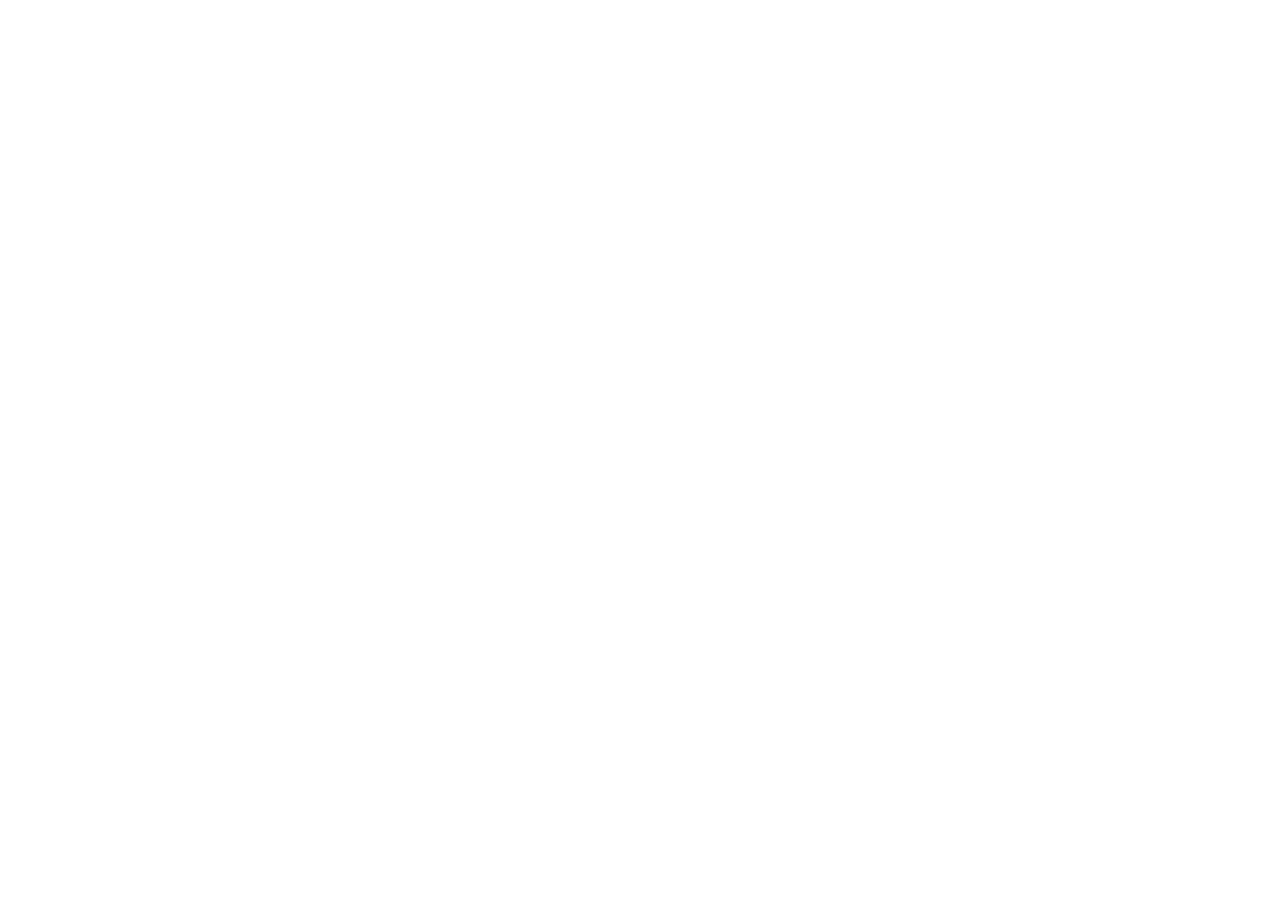
==== index.html @ e4a258f5 "update" ====
<!DOCTYPE html>
<html lang="pt-br">
<head>
    <meta charset="UTF-8">
    <meta http-equiv="X-UA-Compatible" content="IE=edge">
    <meta name="viewport" content="width=device-width, initial-scale=1.0">
    <title>Projeto Redes Socias</title>
    <link rel="shortcut icon" href="favicon.ico" type="image/x-icon">
</head>
<body>
    
    
</body>
</html>
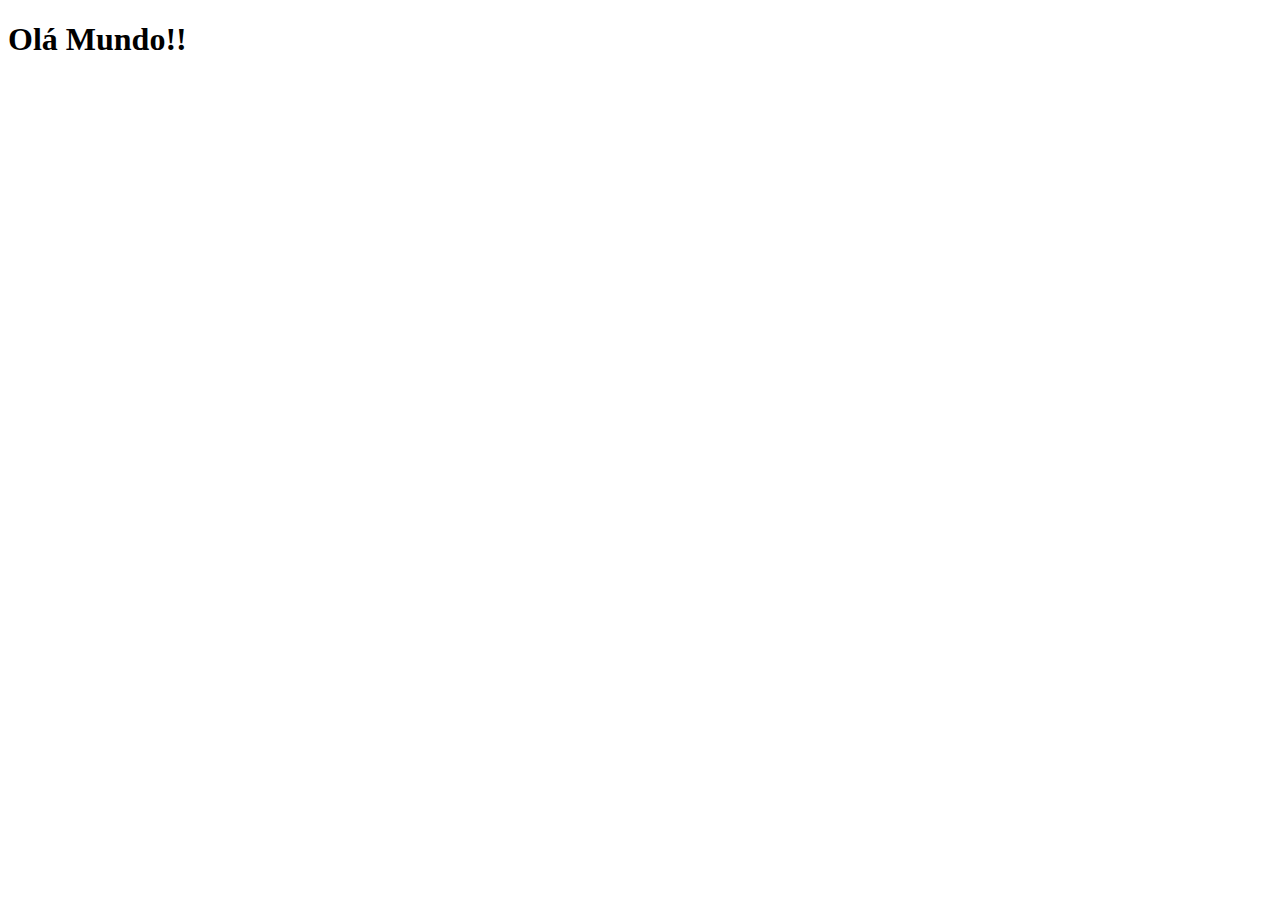
==== commit 811d1625: "update" ====
--- a/index.html
+++ b/index.html
@@ -6,9 +6,10 @@
     <meta name="viewport" content="width=device-width, initial-scale=1.0">
     <title>Projeto Redes Socias</title>
     <link rel="shortcut icon" href="favicon.ico" type="image/x-icon">
+    <link rel="stylesheet" href="style.css">
 </head>
 <body>
-    
+    <h1>Olá Mundo!!</h1>
     
 </body>
 </html>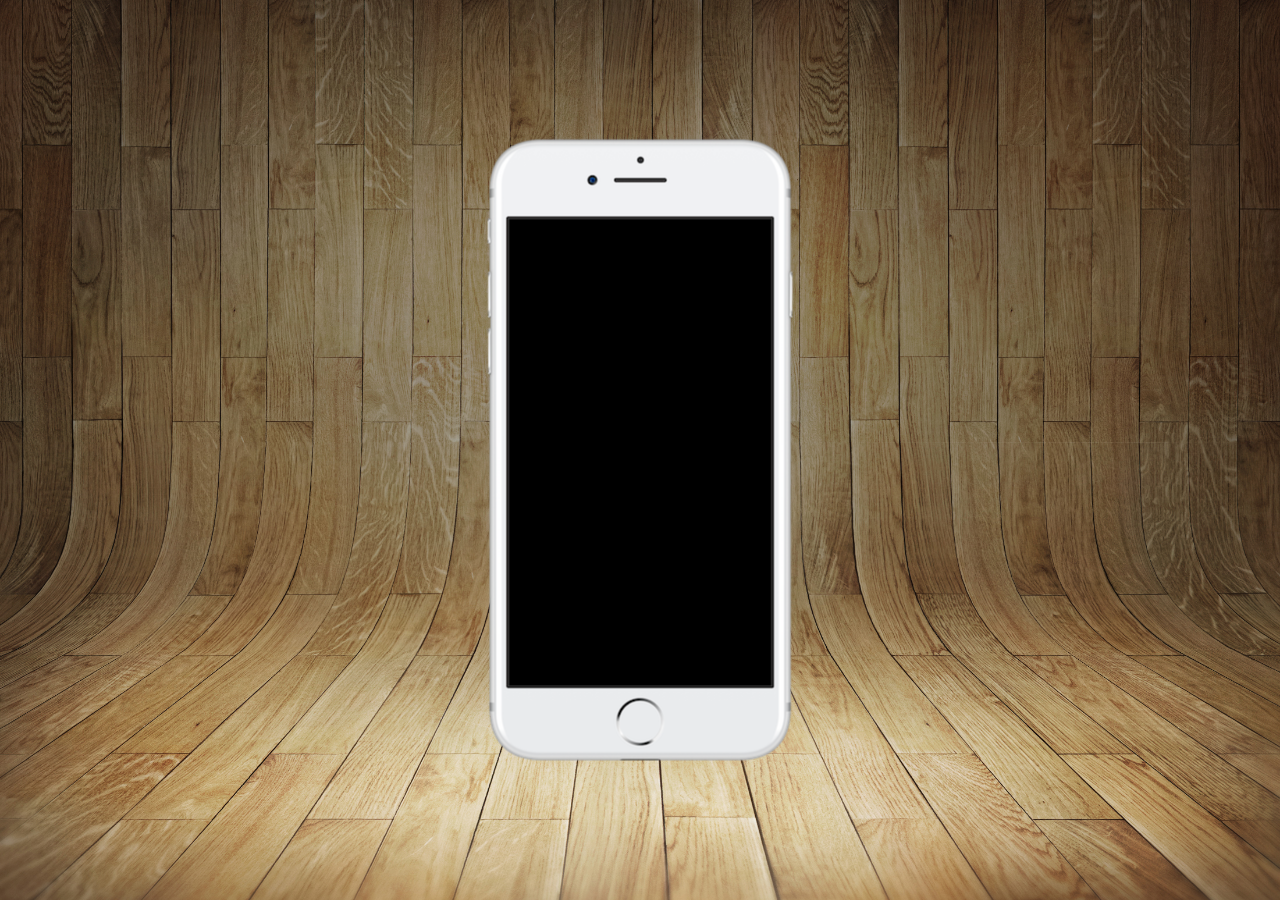
==== commit c950f4ba: "update style" ====
--- a/index.html
+++ b/index.html
@@ -6,10 +6,17 @@
     <meta name="viewport" content="width=device-width, initial-scale=1.0">
     <title>Projeto Redes Socias</title>
     <link rel="shortcut icon" href="favicon.ico" type="image/x-icon">
-    <link rel="stylesheet" href="style.css">
+    <link rel="stylesheet" href="estilos/style.css">
 </head>
 <body>
-    <h1>Olá Mundo!!</h1>
-    
+    <main>
+        <section id="telefone">
+
+        </section>
+
+        <section id="redes sociais">
+
+        </section>
+    </main>
 </body>
 </html>--- a/estilos/style.css
+++ b/estilos/style.css
@@ -0,0 +1,37 @@
+@charset "UTH-8";
+
+* {
+    margin: 0px;
+    padding: 0px;
+    font-family: Arial, Helvetica, sans-serif;
+}
+
+html, body {
+    width: 100vw;
+    height: 100vh;
+    }
+
+body {
+    background: url(../imagens/fundo-madeira.jpg) no-repeat top center;
+    background-size: cover;
+    background-attachment: fixed;
+}
+
+main {
+    position: relative;
+    height: 100vh;
+    
+}
+
+section#telefone {
+    position: absolute;
+    top: 50%;
+    left: 50%;
+    transform: translate(-50%, -50%);
+    height: 627px;
+    width: 311px;
+    background: url(../imagens/frame-iphone.png) no-repeat;
+
+    
+    
+}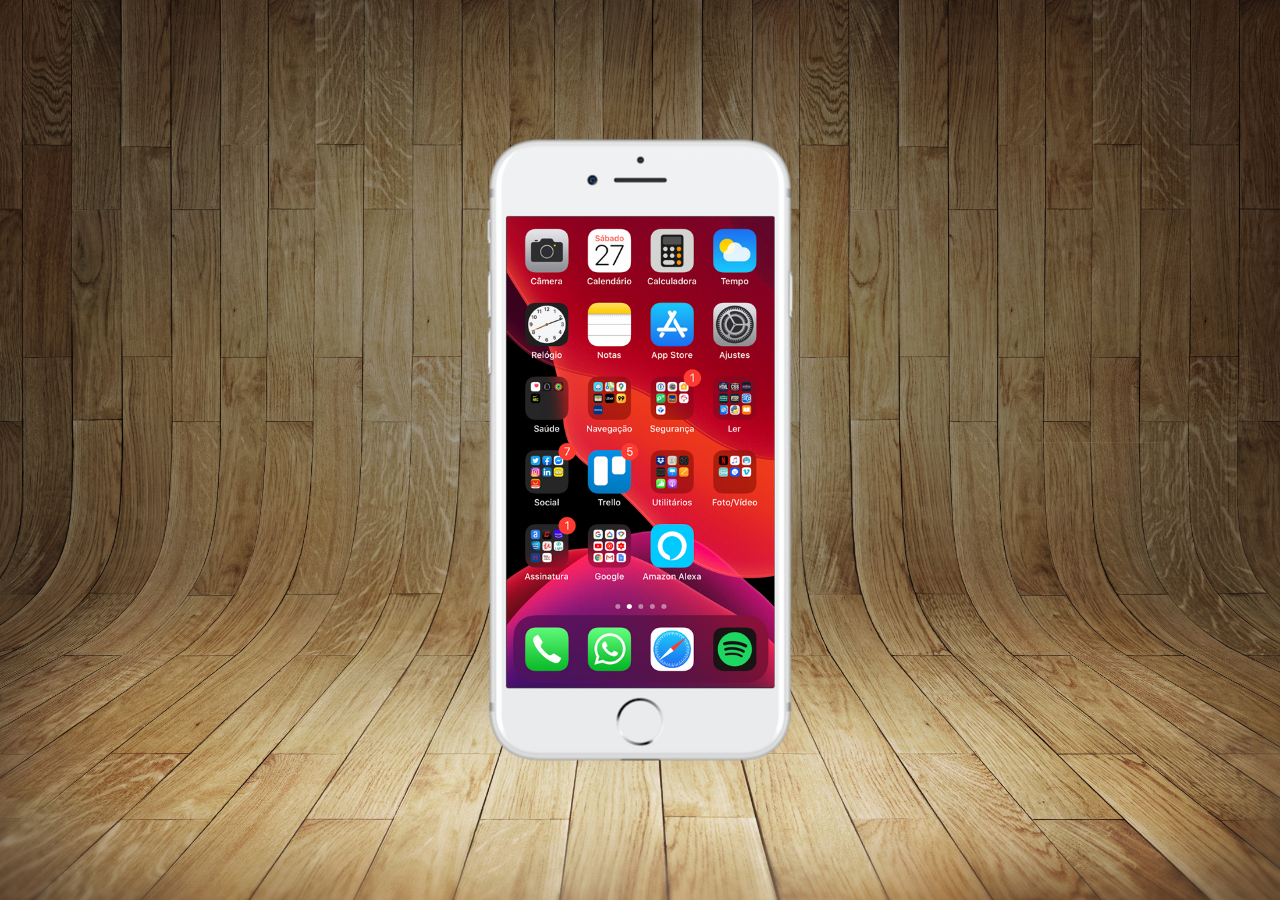
==== commit 648ad820: "create tela home" ====
--- a/index.html
+++ b/index.html
@@ -11,6 +11,7 @@
 <body>
     <main>
         <section id="telefone">
+            <iframe src="home.html" name="tela" id="tela" frameborder="0"></iframe>
 
         </section>
 
--- a/estilos/style.css
+++ b/estilos/style.css
@@ -19,8 +19,7 @@
 
 main {
     position: relative;
-    height: 100vh;
-    
+    height: 100vh; 
 }
 
 section#telefone {
@@ -31,7 +30,12 @@
     height: 627px;
     width: 311px;
     background: url(../imagens/frame-iphone.png) no-repeat;
+}
 
-    
-    
+iframe#tela {
+    position: relative;
+    top: 80px;
+    left: 22px;
+    width: 268px;
+    height: 471px;
 }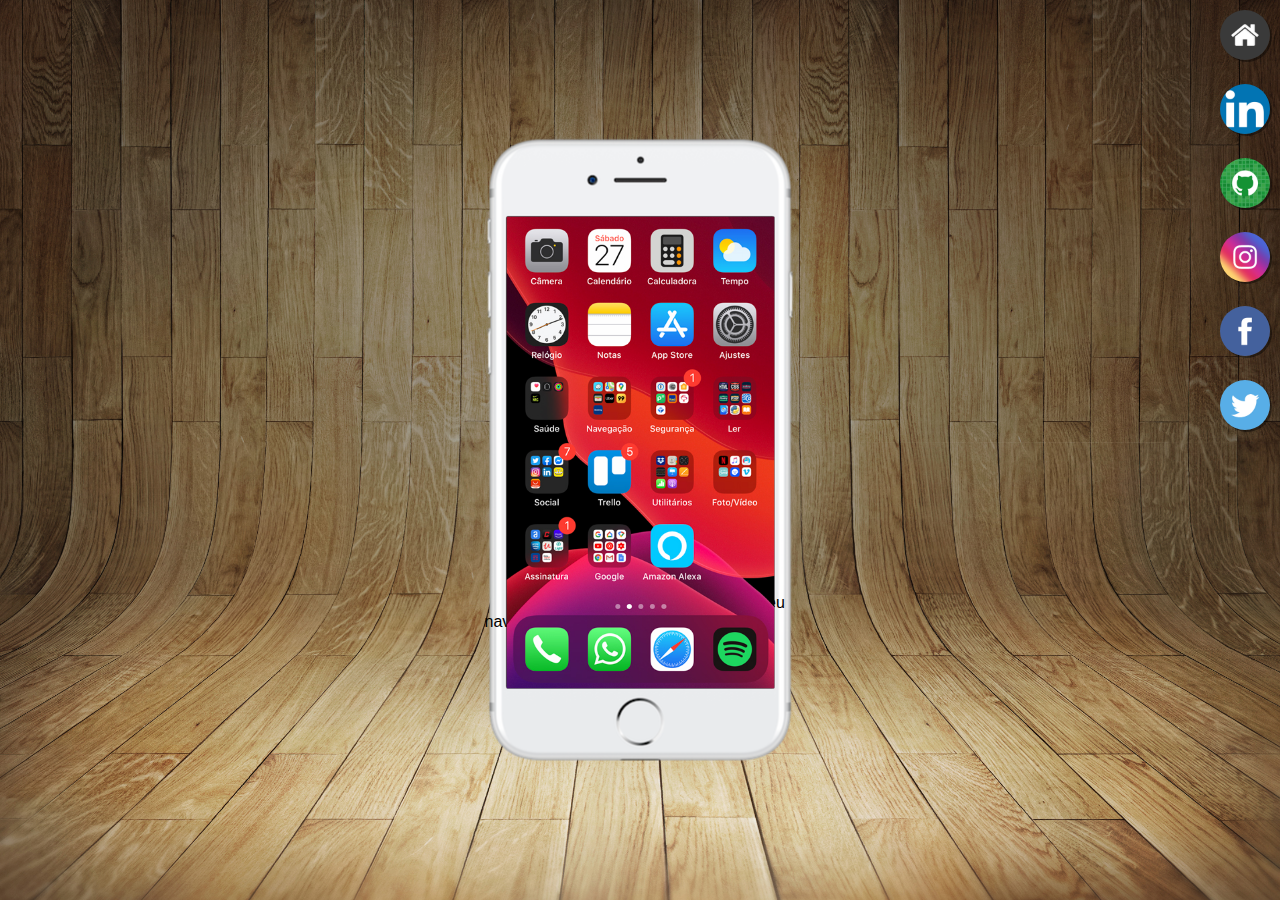
==== commit 4d54037e: "create botões laterais" ====
--- a/index.html
+++ b/index.html
@@ -12,10 +12,17 @@
     <main>
         <section id="telefone">
             <iframe src="home.html" name="tela" id="tela" frameborder="0"></iframe>
+Seu navegador não suporta este recurso.
 
         </section>
 
-        <section id="redes sociais">
+        <section id="redes-sociais">
+            <a href="" target="tela"><img src="imagens/logo-home.jpg" alt="Home"></a><br>
+            <a href="" target="tela"><img src="imagens/logo-linkedin.jpg" alt="Linkedin"></a><br>
+            <a href="" target="tela"><img src="imagens/logo-github.jpg" alt="GitHub"></a><br>
+            <a href="" target="tela"><img src="imagens/logo-instagram.jpg" alt="logo-instagram"></a><br>
+            <a href="" target="tela"><img src="imagens/logo-facebook.jpg" alt="logo-facebook"></a><br>
+            <a href="" target="tela"><img src="imagens/logo-twitter.jpg" alt="Twuitter"></a><br>
 
         </section>
     </main>
--- a/estilos/style.css
+++ b/estilos/style.css
@@ -36,6 +36,25 @@
     position: relative;
     top: 80px;
     left: 22px;
-    width: 268px;
-    height: 471px;
+    width: 267.5px;
+    height: 471.5px;
+}
+
+section#redes-sociais {
+    text-align: right;
+}
+
+section#redes-sociais img {
+    width: 50px;
+    margin: 10px;
+    border-radius: 50%;
+    box-shadow: 2px 2px rgba(0, 0, 0, 0.404);
+    box-sizing: border-box;
+}
+
+section#redes-sociais img:hover {
+    border: 2px solid rgba(255, 255, 255, 0.637);
+    transform: translate(-3px, -3px);
+    box-shadow: 5px 5px 10px rgba(0, 0, 0, 0.63);
+    transition: transform 0.5s, border 0.5s;
 }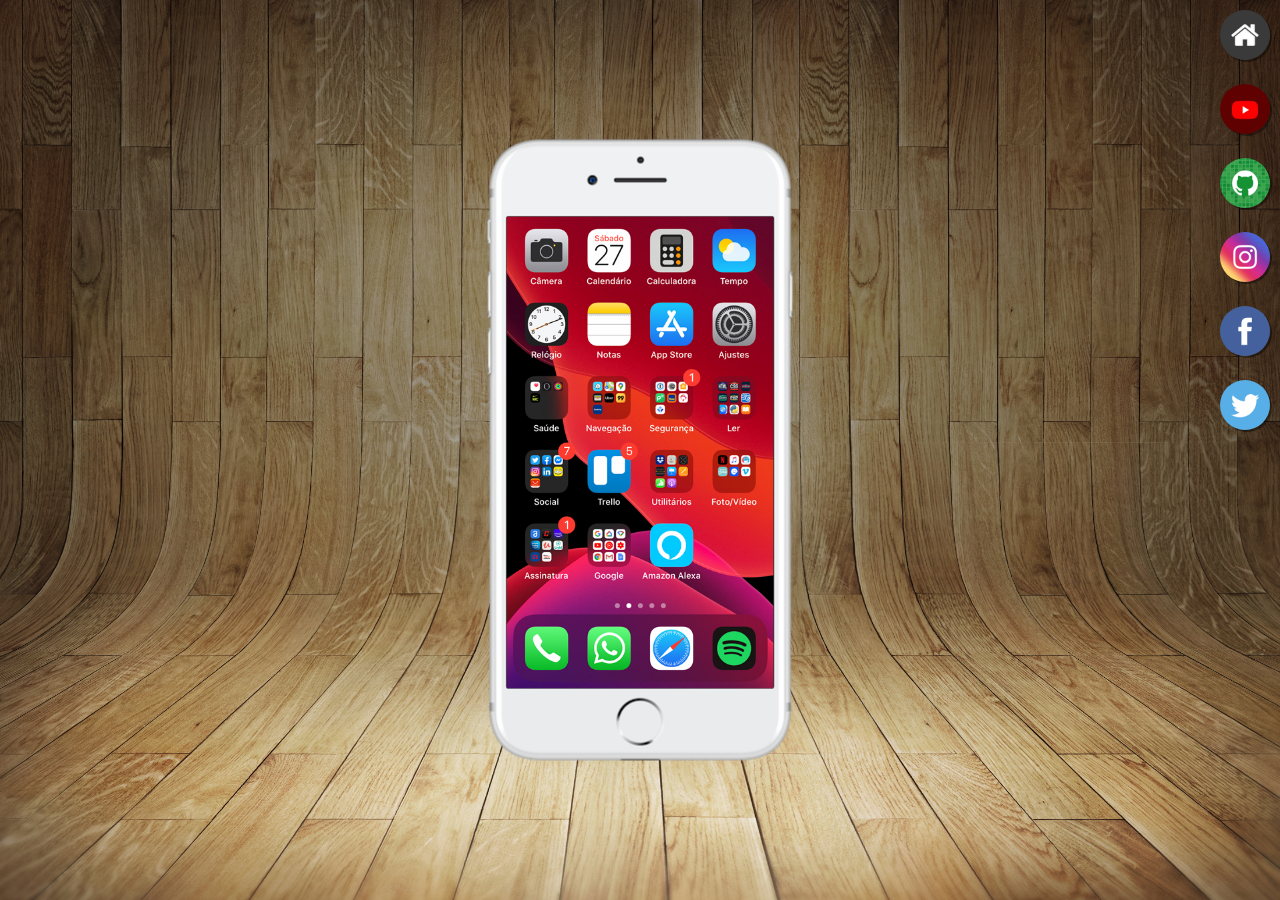
==== commit 3ce826ad: "update" ====
--- a/index.html
+++ b/index.html
@@ -12,18 +12,17 @@
     <main>
         <section id="telefone">
             <iframe src="home.html" name="tela" id="tela" frameborder="0"></iframe>
-Seu navegador não suporta este recurso.
+
 
         </section>
 
         <section id="redes-sociais">
-            <a href="" target="tela"><img src="imagens/logo-home.jpg" alt="Home"></a><br>
-            <a href="" target="tela"><img src="imagens/logo-linkedin.jpg" alt="Linkedin"></a><br>
-            <a href="" target="tela"><img src="imagens/logo-github.jpg" alt="GitHub"></a><br>
-            <a href="" target="tela"><img src="imagens/logo-instagram.jpg" alt="logo-instagram"></a><br>
-            <a href="" target="tela"><img src="imagens/logo-facebook.jpg" alt="logo-facebook"></a><br>
+            <a href="home.html" target="tela"><img src="imagens/logo-home.jpg" alt="Home"></a><br>
+            <a href="youtube.html" target="tela"><img src="imagens/logo-youtube.jpg" alt="YouTube"></a><br>
+            <a href="github.html" target="tela"><img src="imagens/logo-github.jpg" alt="GitHub"></a><br>
+            <a href="instagram.html" target="tela"><img src="imagens/logo-instagram.jpg" alt="logo-instagram"></a><br>
+            <a href="facebook.html" target="tela"><img src="imagens/logo-facebook.jpg" alt="logo-facebook"></a><br>
             <a href="" target="tela"><img src="imagens/logo-twitter.jpg" alt="Twuitter"></a><br>
-
         </section>
     </main>
 </body>
--- a/estilos/style.css
+++ b/estilos/style.css
@@ -36,7 +36,7 @@
     position: relative;
     top: 80px;
     left: 22px;
-    width: 267.5px;
+    width: 267px;
     height: 471.5px;
 }
 
